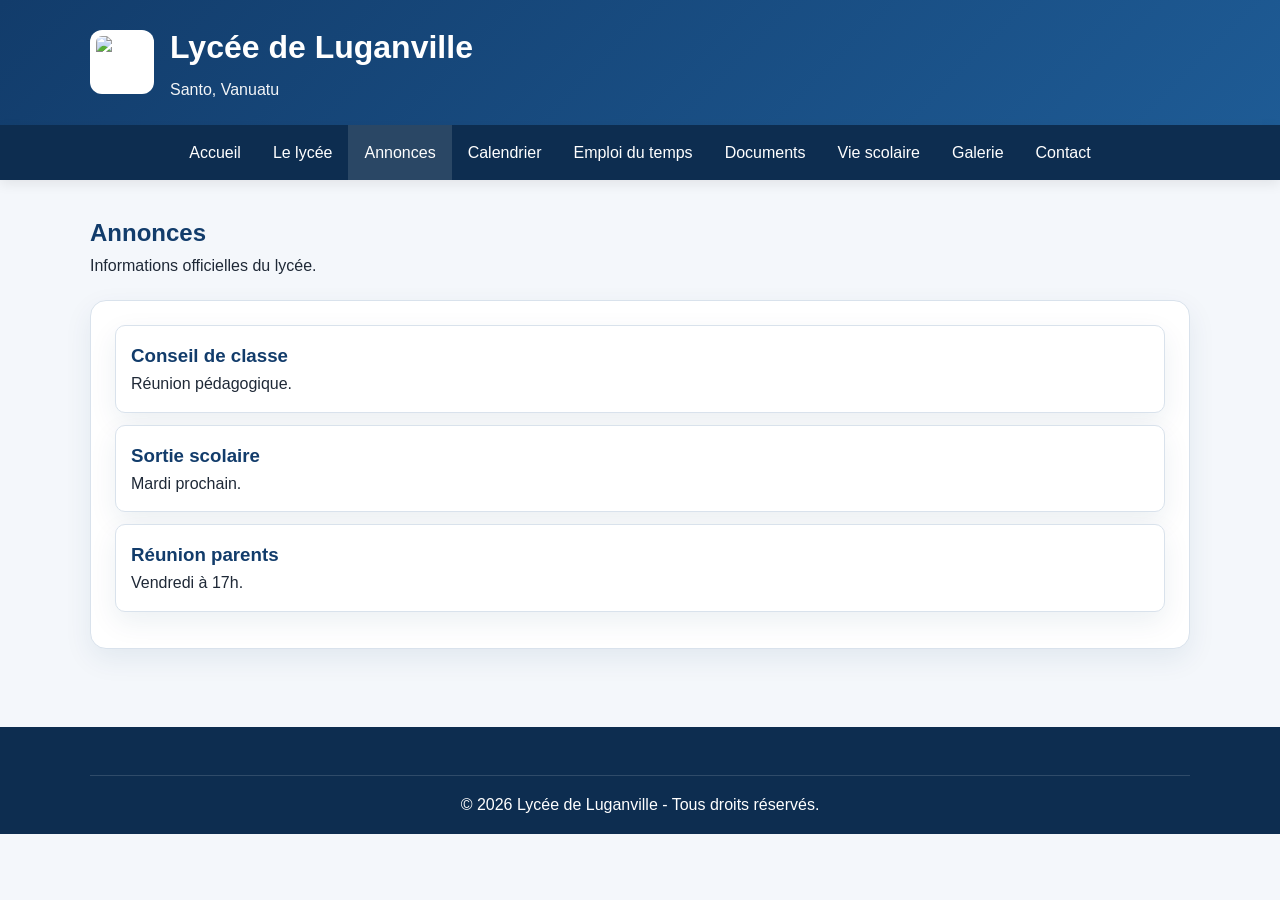
==== annonces.html @ da13c5b3 "Add files via upload" ====
<!DOCTYPE html>
<html lang="fr">
<head>
  <meta charset="UTF-8">
  <meta name="viewport" content="width=device-width, initial-scale=1.0">
  <title>Lycée de Luganville | Annonces</title>
  <link rel="stylesheet" href="css/style.css">
</head>

<body>

  <!-- Header -->
  <header class="top-header">
    <div class="container header-row">
      <div class="brand">
        <img src="images/logo.png" alt="Logo du Lycée de Luganville" class="logo">
        <div class="brand-text">
          <h1>Lycée de Luganville</h1>
          <p class="subtitle">Santo, Vanuatu</p>
        </div>
      </div>
    </div>
  </header>

  <!-- Navigation -->
  <nav class="main-nav">
    <div class="menu-toggle" onclick="toggleMenu()">☰</div>

    <ul id="menu" class="nav-list">
      <li><a href="index.html">Accueil</a></li>
      <li><a href="lycee.html">Le lycée</a></li>
      <li><a href="annonces.html" class="active">Annonces</a></li>
      <li><a href="calendrier.html">Calendrier</a></li>
      <li><a href="emploi-du-temps.html">Emploi du temps</a></li>
      <li><a href="documents.html">Documents</a></li>
      <li><a href="vie-scolaire.html">Vie scolaire</a></li>
      <li><a href="photos.html">Galerie</a></li>
      <li><a href="contact.html">Contact</a></li>
    </ul>
  </nav>

  <!-- Main Content -->
  <main class="container page">

    <!-- Page Header -->
    <section class="page-header">
      <h2>Annonces</h2>
      <p>Informations officielles du lycée.</p>
    </section>

    <!-- Announcements -->
    <section class="panel announcements" id="annonces">

      <div class="annonce" data-date="2026-05-20">
        <h3>Conseil de classe</h3>
        <p>Réunion pédagogique.</p>
      </div>

      <div class="annonce" data-date="2026-05-08">
        <h3>Réunion parents</h3>
        <p>Vendredi à 17h.</p>
      </div>

      <div class="annonce" data-date="2026-05-12">
        <h3>Sortie scolaire</h3>
        <p>Mardi prochain.</p>
      </div>

    </section>

  </main>

  <!-- Footer -->
  <footer class="site-footer">
    <div class="container footer-bottom">
      <p>&copy; 2026 Lycée de Luganville - Tous droits réservés.</p>
    </div>
  </footer>

  <!-- Script tri automatique -->
  <script>
    const container = document.getElementById("annonces");
    const annonces = Array.from(container.getElementsByClassName("annonce"));

    annonces.sort((a, b) => {
      return new Date(b.dataset.date) - new Date(a.dataset.date);
    });

    annonces.forEach(el => container.appendChild(el));
  </script>

</body>
</html>
---- css/style.css ----
* {
  margin: 0;
  padding: 0;
  box-sizing: border-box;
}

:root {
  --primary: #123c6b;
  --primary-dark: #0d2d50;
  --accent: #e8f0f8;
  --bg: #f4f7fb;
  --white: #ffffff;
  --text: #1f2937;
  --muted: #5b6675;
  --border: #d9e2ec;
  --shadow: 0 10px 28px rgba(18, 60, 107, 0.08);
}

body {
  font-family: Arial, sans-serif;
  background: var(--bg);
  color: var(--text);
  line-height: 1.6;
}

.container {
  width: min(1100px, 92%);
  margin: 0 auto;
}

.top-header {
  background: linear-gradient(135deg, var(--primary), #1e5b95);
  color: var(--white);
  padding: 22px 0;
}

.header-row {
  display: flex;
  align-items: center;
  justify-content: space-between;
}

.brand {
  display: flex;
  align-items: center;
  gap: 16px;
}

.logo {
  width: 64px;
  height: 64px;
  object-fit: contain;
  background: #ffffff;
  border-radius: 12px;
  padding: 6px;
}

.top-header h1 {
  font-size: 2rem;
  margin-bottom: 4px;
}

.subtitle {
  opacity: 0.95;
}

.main-nav {
  position: sticky;
  top: 0;
  z-index: 999;
  background: var(--primary-dark);
  box-shadow: 0 4px 12px rgba(0,0,0,0.08);
}

.main-nav ul {
  list-style: none;
  display: flex;
  justify-content: center;
  flex-wrap: wrap;
}

.main-nav a {
  display: block;
  color: var(--white);
  text-decoration: none;
  padding: 15px 16px;
  transition: background 0.25s ease;
}

.main-nav a:hover,
.main-nav a.active {
  background: rgba(255,255,255,0.12);
}

.hero {
  min-height: 420px;
  background: linear-gradient(rgba(13,45,80,0.55), rgba(13,45,80,0.55)),
    url("../images/hero.jpg") center/cover no-repeat;
}

.hero-overlay {
  min-height: 420px;
  display: flex;
  align-items: center;
}

.hero-content {
  color: var(--white);
  max-width: 720px;
}

.badge {
  display: inline-block;
  background: rgba(255,255,255,0.18);
  border: 1px solid rgba(255,255,255,0.35);
  padding: 6px 12px;
  border-radius: 999px;
  margin-bottom: 16px;
}

.hero h2 {
  font-size: 2.5rem;
  line-height: 1.2;
  margin-bottom: 14px;
}

.hero p {
  font-size: 1.05rem;
}

.hero-buttons {
  margin-top: 24px;
  display: flex;
  gap: 12px;
  flex-wrap: wrap;
}

.page {
  padding: 34px 0 48px;
}

.page-header {
  margin-bottom: 22px;
}

.page-header h2,
.section-heading h2,
.panel h2,
.panel h3,
.card h3,
.mini-card h3 {
  color: var(--primary);
}

.section {
  margin-bottom: 28px;
}

.section-heading {
  margin-bottom: 16px;
}

.grid {
  display: grid;
  gap: 20px;
}

.grid-2 {
  grid-template-columns: repeat(auto-fit, minmax(280px, 1fr));
}

.grid-3 {
  grid-template-columns: repeat(auto-fit, minmax(240px, 1fr));
}

.grid-4 {
  grid-template-columns: repeat(auto-fit, minmax(180px, 1fr));
}

.two-columns {
  display: grid;
  grid-template-columns: repeat(auto-fit, minmax(300px, 1fr));
  gap: 20px;
}

.card,
.panel,
.mini-card {
  background: var(--white);
  border: 1px solid var(--border);
  border-radius: 16px;
  box-shadow: var(--shadow);
}

.card,
.panel {
  padding: 24px;
}

.mini-card {
  padding: 18px;
}

.pill {
  display: inline-block;
  background: var(--accent);
  color: var(--primary);
  padding: 6px 10px;
  border-radius: 999px;
  font-size: 0.9rem;
  font-weight: bold;
  margin-bottom: 10px;
}

.btn {
  display: inline-block;
  background: var(--primary);
  color: var(--white);
  text-decoration: none;
  padding: 11px 16px;
  border-radius: 10px;
  font-weight: bold;
  transition: transform 0.2s ease, background 0.2s ease;
}

.btn:hover {
  background: var(--primary-dark);
  transform: translateY(-1px);
}

.btn-light {
  background: rgba(255,255,255,0.15);
  border: 1px solid rgba(255,255,255,0.35);
}

.btn-light:hover {
  background: rgba(255,255,255,0.22);
}

.small-btn {
  margin-top: 14px;
}

.text-link {
  color: var(--primary);
  font-weight: bold;
  text-decoration: none;
}

.text-link:hover {
  text-decoration: underline;
}

.list-clean {
  padding-left: 18px;
}

.list-clean li {
  margin-bottom: 8px;
}

.list-clean a {
  color: var(--primary);
  text-decoration: none;
}

.list-clean a:hover {
  text-decoration: underline;
}

.list-docs {
  padding-left: 18px;
}

.list-docs li {
  margin-bottom: 12px;
}

.list-docs a {
  color: var(--primary);
  font-weight: bold;
  text-decoration: none;
}

.list-docs a:hover {
  text-decoration: underline;
}

.announcement {
  display: grid;
  grid-template-columns: 160px 1fr;
  gap: 16px;
  padding: 18px 0;
  border-bottom: 1px solid var(--border);
}

.announcement:last-child {
  border-bottom: none;
  padding-bottom: 0;
}

.announcement-date {
  color: var(--primary);
  font-weight: bold;
}

.download-row {
  display: flex;
  flex-wrap: wrap;
  gap: 14px;
  align-items: center;
}

.note {
  color: var(--muted);
}

iframe {
  width: 100%;
  height: 720px;
  border: 1px solid var(--border);
  border-radius: 12px;
  background: #fff;
}

.calendar-table {
  width: 100%;
  border-collapse: collapse;
  margin-top: 8px;
}

.calendar-table th,
.calendar-table td {
  border: 1px solid var(--border);
  padding: 12px;
  text-align: left;
  vertical-align: top;
}

.calendar-table th {
  background: var(--primary);
  color: var(--white);
}

.calendar-table tr:nth-child(even) {
  background: #f8fbff;
}

.gallery-grid {
  display: grid;
  grid-template-columns: repeat(auto-fit, minmax(230px, 1fr));
  gap: 20px;
}

.photo-card {
  background: var(--white);
  border-radius: 16px;
  overflow: hidden;
  box-shadow: var(--shadow);
  border: 1px solid var(--border);
}

.photo-card img {
  width: 100%;
  height: 230px;
  object-fit: cover;
  display: block;
  transition: transform 0.35s ease;
}

.photo-card:hover img {
  transform: scale(1.05);
}

.photo-caption {
  padding: 14px 16px;
  font-weight: bold;
  color: var(--primary);
}

.site-footer {
  background: var(--primary-dark);
  color: var(--white);
  padding-top: 26px;
  margin-top: 30px;
}

.footer-grid {
  display: grid;
  grid-template-columns: repeat(auto-fit, minmax(220px, 1fr));
  gap: 20px;
}

.site-footer a {
  color: #dbeafe;
  text-decoration: none;
}

.site-footer a:hover {
  text-decoration: underline;
}

.footer-bottom {
  border-top: 1px solid rgba(255,255,255,0.14);
  margin-top: 22px;
  padding: 16px 0;
  text-align: center;
}

@media (max-width: 760px) {
  .brand {
    align-items: flex-start;
  }

  .top-header h1 {
    font-size: 1.55rem;
  }

  .hero h2 {
    font-size: 1.9rem;
  }

  .announcement {
    grid-template-columns: 1fr;
    gap: 4px;
  }

  iframe {
    height: 520px;
  }

  .calendar-table {
    display: block;
    overflow-x: auto;
  }
}

/* bouton menu */
.menu-toggle {
  display: none;
  font-size: 24px;
  color: white;
  padding: 10px;
  cursor: pointer;
}

/* mobile */
@media (max-width: 768px) {
  .menu-toggle {
    display: block;
    text-align: center;
  }

  .main-nav ul {
    display: none;
    flex-direction: column;
  }

  .main-nav ul.open {
    display: flex;
  }
}

/* galerie */
.gallery-grid img {
  width: 100%;
  cursor: pointer;
  border-radius: 10px;
}

/* zoom */
#lightbox {
  display: none;
  position: fixed;
  top:0;
  left:0;
  width:100%;
  height:100%;
  background: rgba(0,0,0,0.8);
  justify-content: center;
  align-items: center;
}

#lightbox img {
  max-width: 90%;
  max-height: 90%;
}

/* =========================
   RECHERCHE
========================= */
.search-bar {
  padding: 10px;
  margin-bottom: 15px;
  width: 100%;
  border-radius: 8px;
  border: 1px solid var(--border);
}

/* =========================
   ANNONCES
========================= */
.annonce {
  background: var(--white);
  padding: 15px;
  margin-bottom: 12px;
  border-radius: 10px;
  border: 1px solid var(--border);
  box-shadow: var(--shadow);
}

/* =========================
   FILTRES
========================= */
.filters {
  margin-bottom: 20px;
}

.filters select {
  padding: 8px;
  border-radius: 6px;
  border: 1px solid var(--border);
}

/* =========================
   GALERIE
========================= */
.gallery-grid {
  display: grid;
  grid-template-columns: repeat(auto-fit, minmax(220px,1fr));
  gap: 15px;
}

.photo {
  background: var(--white);
  padding: 10px;
  border-radius: 10px;
  text-align: center;
  box-shadow: var(--shadow);
}

.photo img {
  width: 100%;
  border-radius: 10px;
  cursor: pointer;
}

.photo p {
  margin-top: 6px;
  font-size: 14px;
  color: var(--primary);
}

/* =========================
   LIGHTBOX (zoom image)
========================= */
#lightbox {
  display: none;
  position: fixed;
  top:0;
  left:0;
  width:100%;
  height:100%;
  background: rgba(0,0,0,0.8);
  justify-content: center;
  align-items: center;
}

#lightbox img {
  max-width: 90%;
  max-height: 90%;
}

/* =========================
   MENU MOBILE (clean)
========================= */
.menu-toggle {
  display: none;
  font-size: 24px;
  color: white;
  padding: 10px;
  cursor: pointer;
}

@media (max-width: 768px) {
  .menu-toggle {
    display: block;
    text-align: center;
  }

  .main-nav ul {
    display: none;
    flex-direction: column;
  }

  .main-nav ul.open {
    display: flex;
  }
}

/* =========================
   IFRAME (corrigé)
========================= */
iframe {
  width: 100%;
  height: 320px; /* corrigé (au lieu de 720px) */
  border: 1px solid var(--border);
  border-radius: 12px;
}
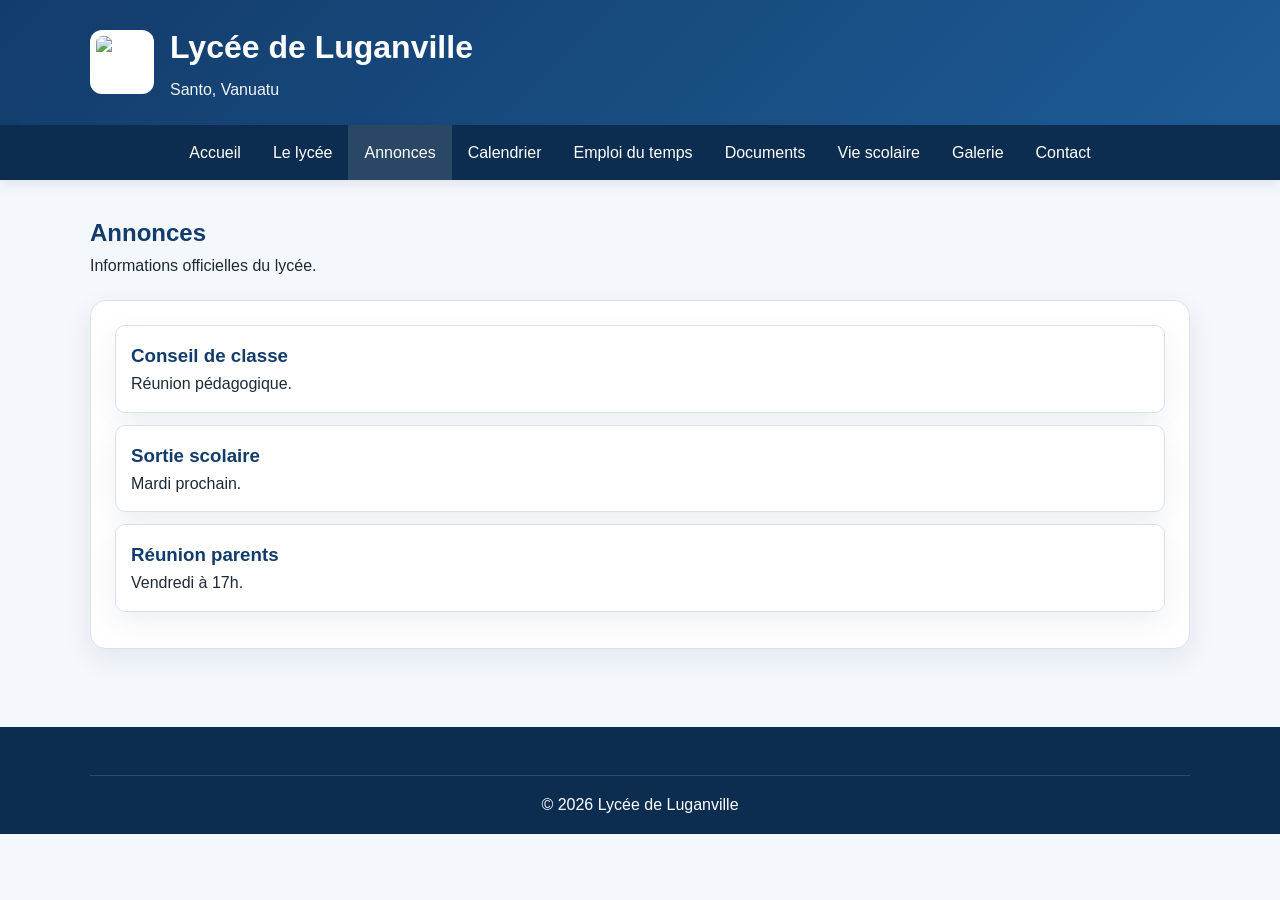
==== commit 35fcaab3: "Update annonces.html" ====
--- a/annonces.html
+++ b/annonces.html
@@ -88,6 +88,7 @@
 
     annonces.forEach(el => container.appendChild(el));
   </script>
+  <script src="js/script.js"></script>
 
 </body>
-</html>+</html>
